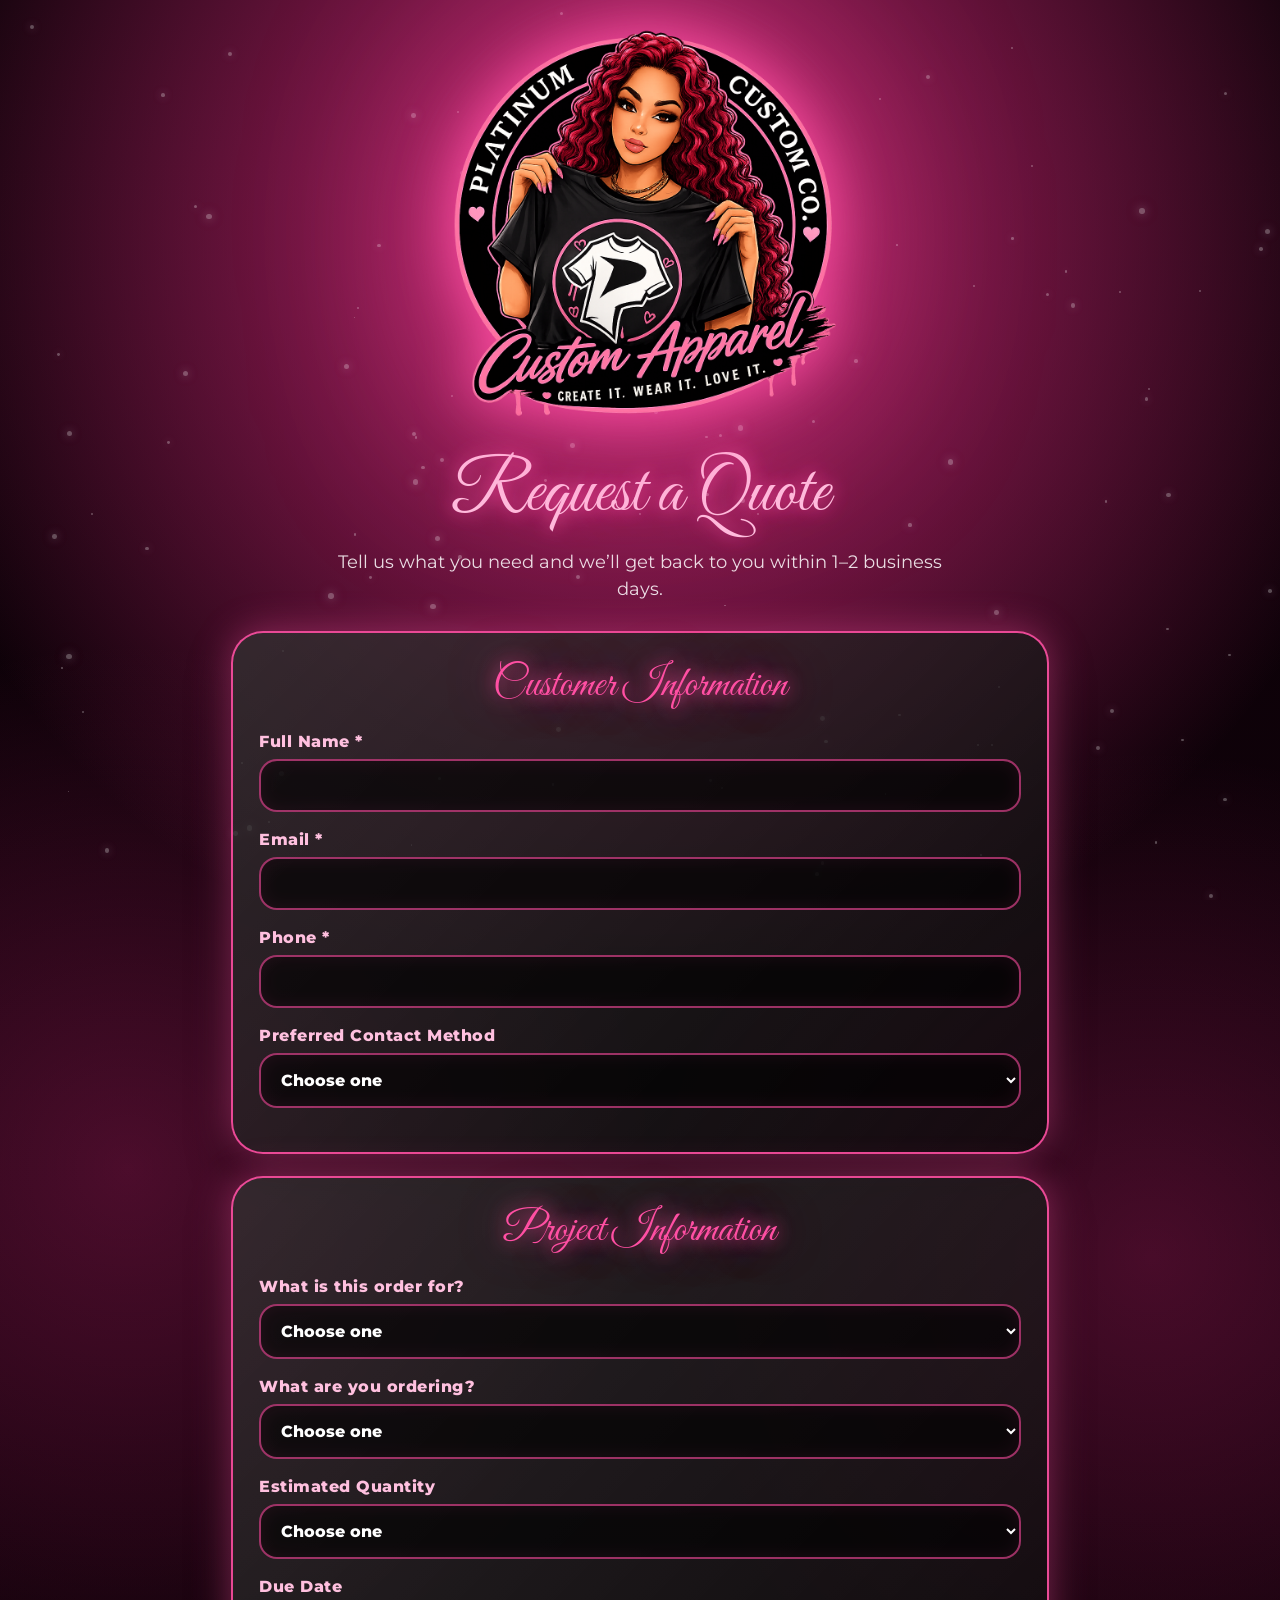
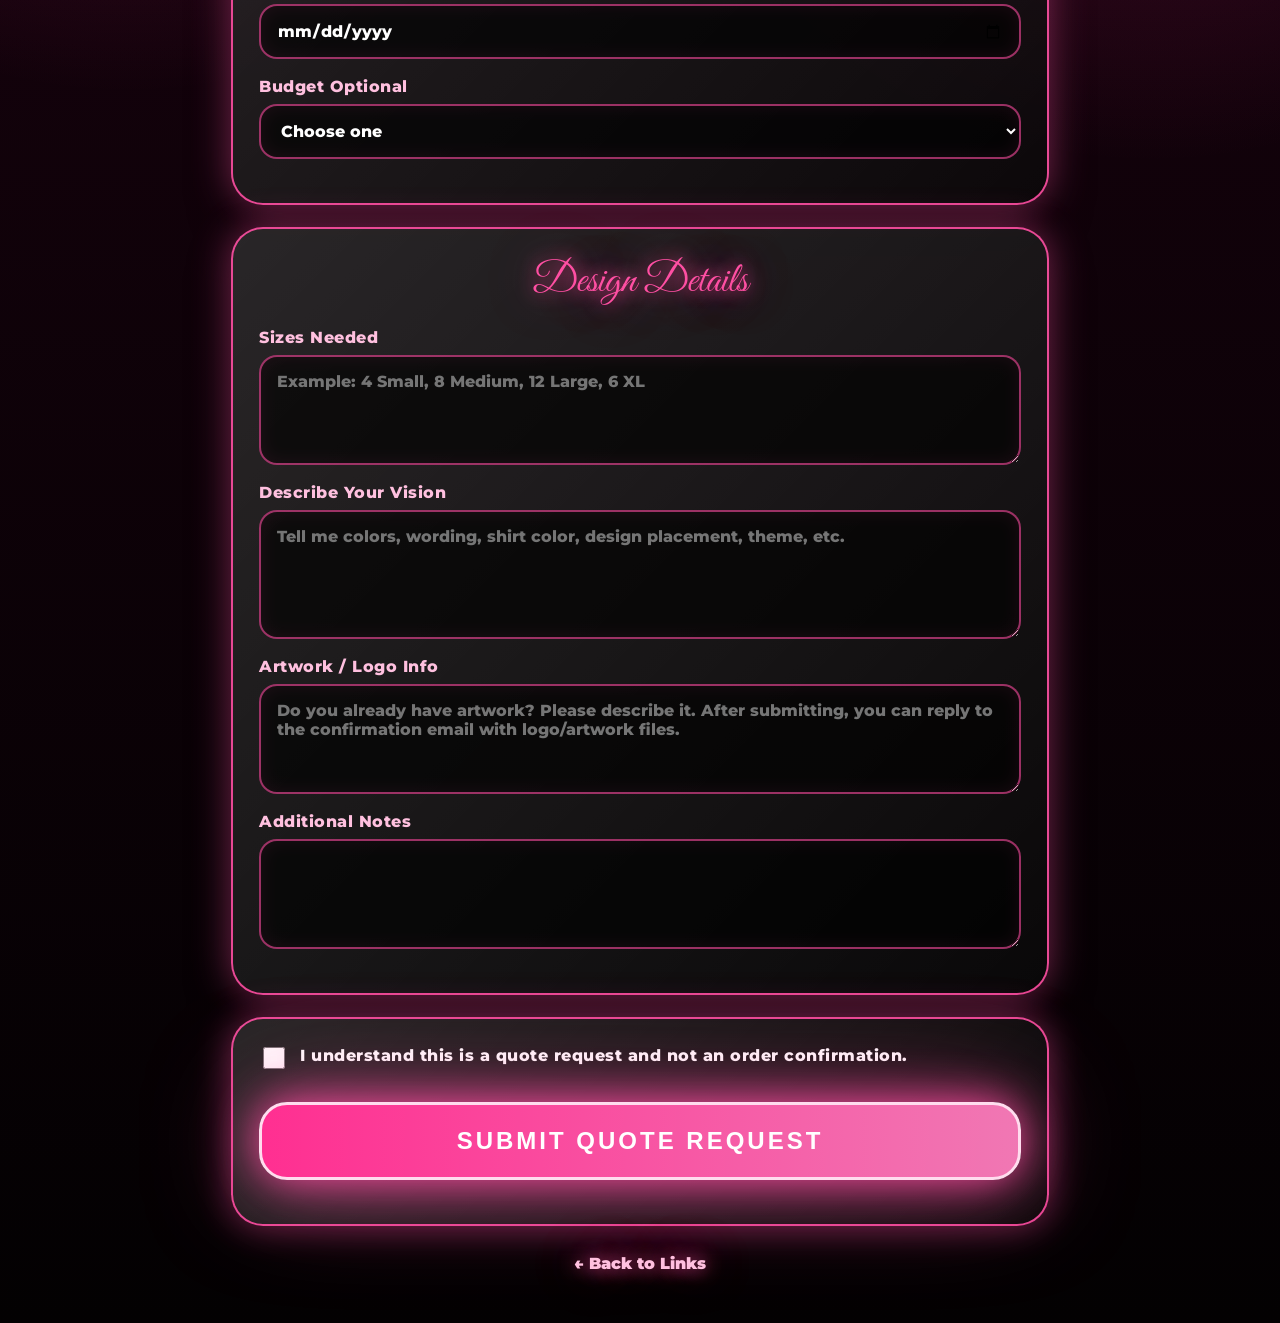
==== quote.html @ 76781a7c "Add files via upload" ====
<!DOCTYPE html>
<html lang="en">
<head>
  <meta charset="UTF-8" />
  <meta name="viewport" content="width=device-width, initial-scale=1.0" />

  <title>Request a Quote | Platinum Custom Apparel</title>

  <link rel="preconnect" href="https://fonts.googleapis.com">
  <link rel="preconnect" href="https://fonts.gstatic.com" crossorigin>
  <link href="https://fonts.googleapis.com/css2?family=Great+Vibes&family=Montserrat:wght@500;700;800;900&display=swap" rel="stylesheet">

  <link rel="stylesheet" href="quote.css" />
</head>

<body>
  <div class="sparkles" aria-hidden="true"></div>
  <div class="hearts" aria-hidden="true"></div>

  <main class="quote-page">
    <section class="hero">
      <img src="logo.png" class="logo" alt="Platinum Custom Apparel logo">
      <h1>Request a Quote</h1>
      <p>Tell us what you need and we’ll get back to you within 1–2 business days.</p>
    </section>

    <form id="quoteForm" class="quote-form">
      <section class="form-card">
        <h2>Customer Information</h2>

        <label>
          Full Name *
          <input type="text" name="name" required>
        </label>

        <label>
          Email *
          <input type="email" name="email" required>
        </label>

        <label>
          Phone *
          <input type="tel" name="phone" required>
        </label>

        <label>
          Preferred Contact Method
          <select name="contactMethod">
            <option value="">Choose one</option>
            <option>Email</option>
            <option>Text</option>
            <option>Phone Call</option>
            <option>Instagram DM</option>
            <option>Facebook Messenger</option>
          </select>
        </label>
      </section>

      <section class="form-card">
        <h2>Project Information</h2>

        <label>
          What is this order for?
          <select name="orderType">
            <option value="">Choose one</option>
            <option>School Spirit Wear</option>
            <option>Sports Team</option>
            <option>Business Branding</option>
            <option>Employee Apparel</option>
            <option>Family Reunion</option>
            <option>Vacation Shirts</option>
            <option>Birthday</option>
            <option>Wedding</option>
            <option>Baby Shower</option>
            <option>Graduation</option>
            <option>Senior Night</option>
            <option>Memorial Shirts</option>
            <option>Fundraiser</option>
            <option>Personalized Gifts</option>
            <option>Other</option>
          </select>
        </label>

        <label>
          What are you ordering?
          <select name="product">
            <option value="">Choose one</option>
            <option>T-Shirts</option>
            <option>Hoodies</option>
            <option>Crewnecks</option>
            <option>Sweatpants</option>
            <option>Polo Shirts</option>
            <option>Hats</option>
            <option>Tumblers</option>
            <option>Other</option>
          </select>
        </label>

        <label>
          Estimated Quantity
          <select name="quantity">
            <option value="">Choose one</option>
            <option>1–10</option>
            <option>11–24</option>
            <option>25–49</option>
            <option>50–99</option>
            <option>100+</option>
          </select>
        </label>

        <label>
          Due Date
          <input type="date" name="dueDate">
        </label>

        <label>
          Budget Optional
          <select name="budget">
            <option value="">Choose one</option>
            <option>Under $250</option>
            <option>$250–$500</option>
            <option>$500–$1,000</option>
            <option>$1,000+</option>
            <option>Not sure</option>
          </select>
        </label>
      </section>

      <section class="form-card">
        <h2>Design Details</h2>

        <label>
          Sizes Needed
          <textarea name="sizes" rows="4" placeholder="Example: 4 Small, 8 Medium, 12 Large, 6 XL"></textarea>
        </label>

        <label>
          Describe Your Vision
          <textarea name="description" rows="5" placeholder="Tell me colors, wording, shirt color, design placement, theme, etc."></textarea>
        </label>

        <label>
          Artwork / Logo Info
          <textarea name="artwork" rows="4" placeholder="Do you already have artwork? Please describe it. After submitting, you can reply to the confirmation email with logo/artwork files."></textarea>
        </label>

        <label>
          Additional Notes
          <textarea name="notes" rows="4"></textarea>
        </label>
      </section>

      <section class="agreement">
        <label class="checkbox">
          <input type="checkbox" required>
          <span>I understand this is a quote request and not an order confirmation.</span>
        </label>

        <button type="submit" id="submitBtn">Submit Quote Request</button>
        <p id="formMessage" class="form-message"></p>
      </section>
    </form>

    <footer>
      <a href="index.html">← Back to Links</a>
    </footer>
  </main>

  <script src="quote.js"></script>
</body>
</html>
---- quote.css ----
/* Platinum Custom Apparel Quote Page */

:root {
  --black: #030102;
  --deep: #16020d;
  --pink: #ff4fa3;
  --pink-light: #ffc0df;
  --white: #ffffff;
  --border: rgba(255, 79, 163, .9);
  --glow: 0 0 18px rgba(255,79,163,.95), 0 0 48px rgba(255,79,163,.55);
}

* { box-sizing: border-box; }

html { background: var(--black); }

body {
  margin: 0;
  min-height: 100vh;
  color: white;
  font-family: "Montserrat", Arial, sans-serif;
  background:
    radial-gradient(circle at 50% 8%, rgba(255,47,145,.78), transparent 28%),
    radial-gradient(circle at 10% 40%, rgba(255,47,145,.24), transparent 25%),
    radial-gradient(circle at 90% 43%, rgba(255,47,145,.22), transparent 25%),
    linear-gradient(180deg, #050104 0%, var(--deep) 46%, #030102 100%);
  overflow-x: hidden;
}

.sparkles, .hearts {
  position: fixed;
  inset: 0;
  pointer-events: none;
  overflow: hidden;
  z-index: 0;
}

.sparkle {
  position: absolute;
  border-radius: 50%;
  background: rgba(255,255,255,.95);
  box-shadow: 0 0 8px rgba(255,255,255,.95), 0 0 22px rgba(255,79,163,.95);
  opacity: .3;
  animation: twinkle ease-in-out infinite;
}

@keyframes twinkle {
  0%, 100% { opacity: .14; transform: scale(.65); }
  50% { opacity: 1; transform: scale(1.9); }
}

.float-heart {
  position: absolute;
  bottom: -80px;
  color: var(--pink);
  opacity: 0;
  text-shadow: var(--glow);
  animation: floatHeart linear infinite;
}

@keyframes floatHeart {
  0% { transform: translateY(0) scale(.8); opacity: 0; }
  12% { opacity: .38; }
  84% { opacity: .22; }
  100% { transform: translateY(-118vh) scale(1.25); opacity: 0; }
}

.quote-page {
  position: relative;
  z-index: 1;
  width: min(94vw, 850px);
  margin: 0 auto;
  padding: 24px 16px 50px;
}

.hero {
  text-align: center;
}

.logo {
  display: block;
  width: min(96vw, 420px);
  margin: 0 auto 5px;
  filter: drop-shadow(0 0 28px rgba(255,79,163,1)) drop-shadow(0 0 90px rgba(255,79,163,.6));
}

h1 {
  margin: 0 0 10px;
  font-size: clamp(38px, 7vw, 72px);
  font-family: "Great Vibes", cursive;
  font-weight: 400;
  color: var(--pink-light);
  text-shadow: var(--glow);
}

.hero p {
  margin: 0 auto 28px;
  max-width: 620px;
  font-size: 18px;
  line-height: 1.5;
  color: rgba(255,255,255,.86);
}

.quote-form {
  display: grid;
  gap: 22px;
}

.form-card, .agreement {
  border: 2.5px solid var(--border);
  border-radius: 32px;
  padding: 26px;
  background: linear-gradient(135deg, rgba(255,255,255,.15), rgba(255,255,255,.03)), rgba(0,0,0,.72);
  box-shadow: 0 0 36px rgba(255,79,163,.45), 0 20px 40px rgba(0,0,0,.5);
}

.form-card h2 {
  margin: 0 0 20px;
  font-family: "Great Vibes", cursive;
  font-size: 42px;
  font-weight: 400;
  color: var(--pink);
  text-align: center;
  text-shadow: var(--glow);
}

label {
  display: grid;
  gap: 8px;
  margin-bottom: 18px;
  font-weight: 800;
  color: var(--pink-light);
  letter-spacing: .5px;
}

input, select, textarea {
  width: 100%;
  border: 2px solid rgba(255,79,163,.6);
  border-radius: 18px;
  padding: 15px 16px;
  background: rgba(0,0,0,.62);
  color: white;
  font: inherit;
  outline: none;
  box-shadow: inset 0 0 18px rgba(255,79,163,.08);
}

input:focus, select:focus, textarea:focus {
  border-color: var(--pink-light);
  box-shadow: 0 0 20px rgba(255,79,163,.55);
}

textarea {
  resize: vertical;
}

.checkbox {
  display: flex;
  align-items: flex-start;
  gap: 12px;
  color: white;
  line-height: 1.4;
}

.checkbox input {
  width: 22px;
  height: 22px;
  margin-top: 2px;
}

button {
  width: 100%;
  margin-top: 12px;
  border: 3px solid rgba(255,220,238,1);
  border-radius: 28px;
  padding: 22px;
  background: linear-gradient(90deg, rgba(255,47,145,1), rgba(255,126,190,.94));
  color: white;
  font-size: 24px;
  font-weight: 900;
  text-transform: uppercase;
  letter-spacing: 3px;
  cursor: pointer;
  box-shadow: 0 0 45px rgba(255,79,163,1), 0 0 108px rgba(255,79,163,.54);
}

button:disabled {
  opacity: .65;
  cursor: wait;
}

.form-message {
  margin: 18px 0 0;
  text-align: center;
  font-weight: 800;
  line-height: 1.5;
}

.success { color: #ffc0df; }
.error { color: #ffcccc; }

footer {
  text-align: center;
  margin-top: 28px;
}

footer a {
  color: var(--pink-light);
  text-decoration: none;
  font-weight: 900;
  text-shadow: var(--glow);
}

@media (max-width: 640px) {
  .form-card, .agreement {
    padding: 20px;
    border-radius: 26px;
  }

  .form-card h2 {
    font-size: 36px;
  }

  button {
    font-size: 18px;
    padding: 18px;
  }
}
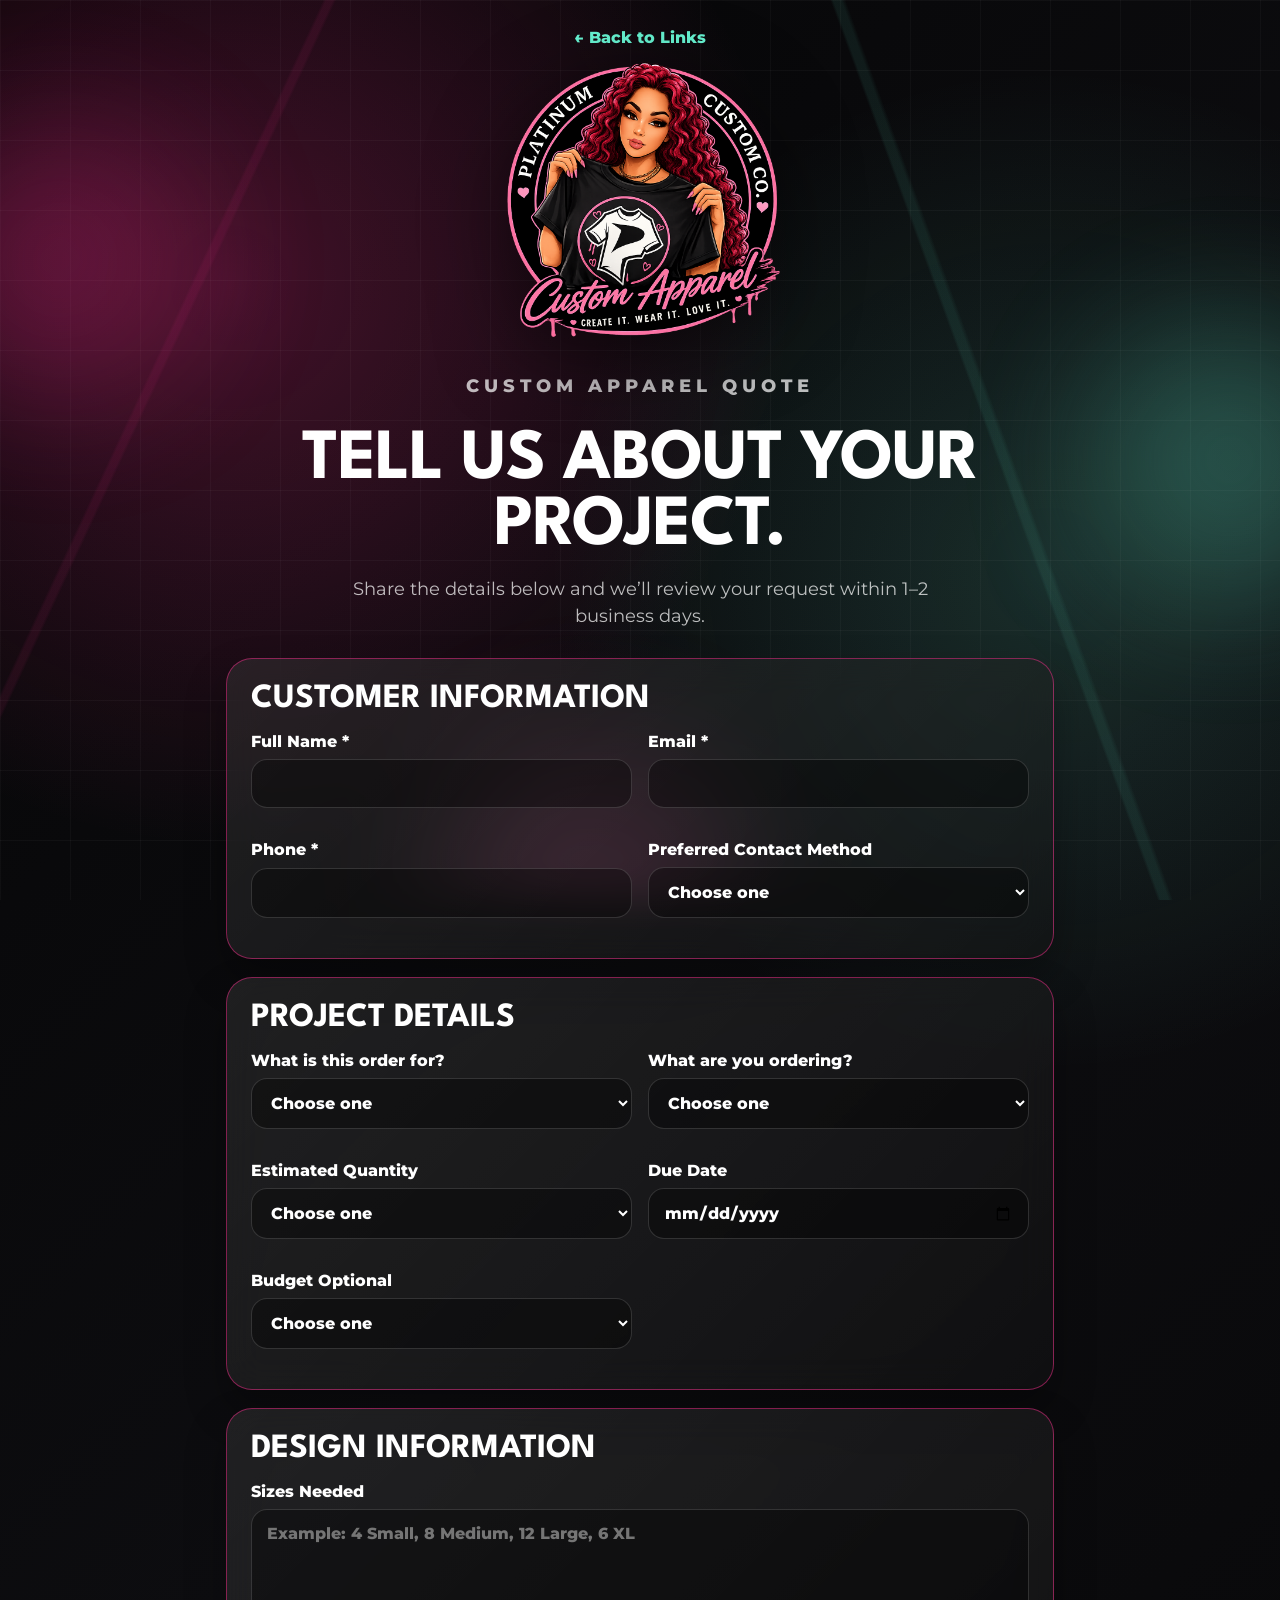
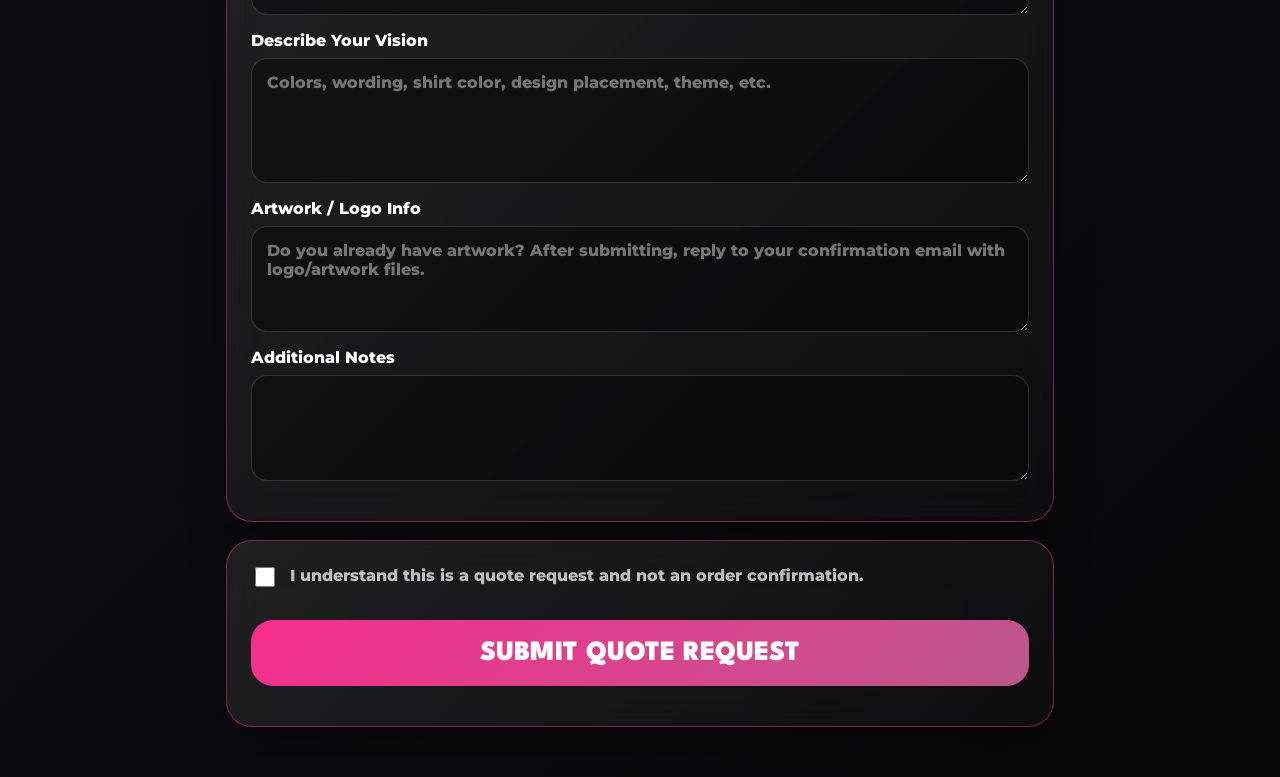
==== commit 3fa64317: "Add files via upload" ====
--- a/quote.html
+++ b/quote.html
@@ -1,171 +1,60 @@
 <!DOCTYPE html>
 <html lang="en">
 <head>
-  <meta charset="UTF-8" />
-  <meta name="viewport" content="width=device-width, initial-scale=1.0" />
+<meta charset="UTF-8"><meta name="viewport" content="width=device-width, initial-scale=1.0">
+<title>Request a Quote | Platinum Custom Apparel</title>
+<link rel="preconnect" href="https://fonts.googleapis.com">
+<link rel="preconnect" href="https://fonts.gstatic.com" crossorigin>
+<link href="https://fonts.googleapis.com/css2?family=League+Spartan:wght@600;700;800;900&family=Montserrat:wght@400;600;700;800&display=swap" rel="stylesheet">
+<link rel="stylesheet" href="quote.css">
+</head>
+<body>
+<div class="background-grid"></div><div class="ambient-orbs"><span></span><span></span><span></span></div>
+<main class="quote-page">
+<header class="quote-hero">
+<a href="index.html" class="back-link">← Back to Links</a>
+<img src="logo.png" class="quote-logo" alt="Platinum Custom Apparel logo">
+<p class="eyebrow">CUSTOM APPAREL QUOTE</p>
+<h1>Tell Us About Your Project.</h1>
+<p>Share the details below and we’ll review your request within 1–2 business days.</p>
+</header>
 
-  <title>Request a Quote | Platinum Custom Apparel</title>
+<form id="quoteForm" class="quote-form">
+<section class="form-card">
+<h2>Customer Information</h2>
+<div class="field-grid">
+<label>Full Name *<input type="text" name="name" required></label>
+<label>Email *<input type="email" name="email" required></label>
+<label>Phone *<input type="tel" name="phone" required></label>
+<label>Preferred Contact Method<select name="contactMethod"><option value="">Choose one</option><option>Email</option><option>Text</option><option>Phone Call</option><option>Instagram DM</option><option>Facebook Messenger</option></select></label>
+</div>
+</section>
 
-  <link rel="preconnect" href="https://fonts.googleapis.com">
-  <link rel="preconnect" href="https://fonts.gstatic.com" crossorigin>
-  <link href="https://fonts.googleapis.com/css2?family=Great+Vibes&family=Montserrat:wght@500;700;800;900&display=swap" rel="stylesheet">
+<section class="form-card">
+<h2>Project Details</h2>
+<div class="field-grid">
+<label>What is this order for?<select name="orderType"><option value="">Choose one</option><option>School Spirit Wear</option><option>Sports Team</option><option>Business Branding</option><option>Employee Apparel</option><option>Family Reunion</option><option>Vacation Shirts</option><option>Birthday</option><option>Wedding</option><option>Baby Shower</option><option>Graduation</option><option>Senior Night</option><option>Memorial Shirts</option><option>Fundraiser</option><option>Personalized Gifts</option><option>Other</option></select></label>
+<label>What are you ordering?<select name="product"><option value="">Choose one</option><option>T-Shirts</option><option>Hoodies</option><option>Crewnecks</option><option>Sweatpants</option><option>Polo Shirts</option><option>Hats</option><option>Tumblers</option><option>Other</option></select></label>
+<label>Estimated Quantity<select name="quantity"><option value="">Choose one</option><option>1–10</option><option>11–24</option><option>25–49</option><option>50–99</option><option>100+</option></select></label>
+<label>Due Date<input type="date" name="dueDate"></label>
+<label>Budget Optional<select name="budget"><option value="">Choose one</option><option>Under $250</option><option>$250–$500</option><option>$500–$1,000</option><option>$1,000+</option><option>Not sure</option></select></label>
+</div>
+</section>
 
-  <link rel="stylesheet" href="quote.css" />
-</head>
+<section class="form-card">
+<h2>Design Information</h2>
+<label>Sizes Needed<textarea name="sizes" rows="4" placeholder="Example: 4 Small, 8 Medium, 12 Large, 6 XL"></textarea></label>
+<label>Describe Your Vision<textarea name="description" rows="5" placeholder="Colors, wording, shirt color, design placement, theme, etc."></textarea></label>
+<label>Artwork / Logo Info<textarea name="artwork" rows="4" placeholder="Do you already have artwork? After submitting, reply to your confirmation email with logo/artwork files."></textarea></label>
+<label>Additional Notes<textarea name="notes" rows="4"></textarea></label>
+</section>
 
-<body>
-  <div class="sparkles" aria-hidden="true"></div>
-  <div class="hearts" aria-hidden="true"></div>
-
-  <main class="quote-page">
-    <section class="hero">
-      <img src="logo.png" class="logo" alt="Platinum Custom Apparel logo">
-      <h1>Request a Quote</h1>
-      <p>Tell us what you need and we’ll get back to you within 1–2 business days.</p>
-    </section>
-
-    <form id="quoteForm" class="quote-form">
-      <section class="form-card">
-        <h2>Customer Information</h2>
-
-        <label>
-          Full Name *
-          <input type="text" name="name" required>
-        </label>
-
-        <label>
-          Email *
-          <input type="email" name="email" required>
-        </label>
-
-        <label>
-          Phone *
-          <input type="tel" name="phone" required>
-        </label>
-
-        <label>
-          Preferred Contact Method
-          <select name="contactMethod">
-            <option value="">Choose one</option>
-            <option>Email</option>
-            <option>Text</option>
-            <option>Phone Call</option>
-            <option>Instagram DM</option>
-            <option>Facebook Messenger</option>
-          </select>
-        </label>
-      </section>
-
-      <section class="form-card">
-        <h2>Project Information</h2>
-
-        <label>
-          What is this order for?
-          <select name="orderType">
-            <option value="">Choose one</option>
-            <option>School Spirit Wear</option>
-            <option>Sports Team</option>
-            <option>Business Branding</option>
-            <option>Employee Apparel</option>
-            <option>Family Reunion</option>
-            <option>Vacation Shirts</option>
-            <option>Birthday</option>
-            <option>Wedding</option>
-            <option>Baby Shower</option>
-            <option>Graduation</option>
-            <option>Senior Night</option>
-            <option>Memorial Shirts</option>
-            <option>Fundraiser</option>
-            <option>Personalized Gifts</option>
-            <option>Other</option>
-          </select>
-        </label>
-
-        <label>
-          What are you ordering?
-          <select name="product">
-            <option value="">Choose one</option>
-            <option>T-Shirts</option>
-            <option>Hoodies</option>
-            <option>Crewnecks</option>
-            <option>Sweatpants</option>
-            <option>Polo Shirts</option>
-            <option>Hats</option>
-            <option>Tumblers</option>
-            <option>Other</option>
-          </select>
-        </label>
-
-        <label>
-          Estimated Quantity
-          <select name="quantity">
-            <option value="">Choose one</option>
-            <option>1–10</option>
-            <option>11–24</option>
-            <option>25–49</option>
-            <option>50–99</option>
-            <option>100+</option>
-          </select>
-        </label>
-
-        <label>
-          Due Date
-          <input type="date" name="dueDate">
-        </label>
-
-        <label>
-          Budget Optional
-          <select name="budget">
-            <option value="">Choose one</option>
-            <option>Under $250</option>
-            <option>$250–$500</option>
-            <option>$500–$1,000</option>
-            <option>$1,000+</option>
-            <option>Not sure</option>
-          </select>
-        </label>
-      </section>
-
-      <section class="form-card">
-        <h2>Design Details</h2>
-
-        <label>
-          Sizes Needed
-          <textarea name="sizes" rows="4" placeholder="Example: 4 Small, 8 Medium, 12 Large, 6 XL"></textarea>
-        </label>
-
-        <label>
-          Describe Your Vision
-          <textarea name="description" rows="5" placeholder="Tell me colors, wording, shirt color, design placement, theme, etc."></textarea>
-        </label>
-
-        <label>
-          Artwork / Logo Info
-          <textarea name="artwork" rows="4" placeholder="Do you already have artwork? Please describe it. After submitting, you can reply to the confirmation email with logo/artwork files."></textarea>
-        </label>
-
-        <label>
-          Additional Notes
-          <textarea name="notes" rows="4"></textarea>
-        </label>
-      </section>
-
-      <section class="agreement">
-        <label class="checkbox">
-          <input type="checkbox" required>
-          <span>I understand this is a quote request and not an order confirmation.</span>
-        </label>
-
-        <button type="submit" id="submitBtn">Submit Quote Request</button>
-        <p id="formMessage" class="form-message"></p>
-      </section>
-    </form>
-
-    <footer>
-      <a href="index.html">← Back to Links</a>
-    </footer>
-  </main>
-
-  <script src="quote.js"></script>
-</body>
-</html>
+<section class="submit-card">
+<label class="checkbox"><input type="checkbox" required><span>I understand this is a quote request and not an order confirmation.</span></label>
+<button type="submit" id="submitBtn">Submit Quote Request</button>
+<p id="formMessage"></p>
+</section>
+</form>
+</main>
+<script src="quote.js"></script>
+</body></html>
--- a/quote.css
+++ b/quote.css
@@ -1,228 +1 @@
-/* Platinum Custom Apparel Quote Page */
-
-:root {
-  --black: #030102;
-  --deep: #16020d;
-  --pink: #ff4fa3;
-  --pink-light: #ffc0df;
-  --white: #ffffff;
-  --border: rgba(255, 79, 163, .9);
-  --glow: 0 0 18px rgba(255,79,163,.95), 0 0 48px rgba(255,79,163,.55);
-}
-
-* { box-sizing: border-box; }
-
-html { background: var(--black); }
-
-body {
-  margin: 0;
-  min-height: 100vh;
-  color: white;
-  font-family: "Montserrat", Arial, sans-serif;
-  background:
-    radial-gradient(circle at 50% 8%, rgba(255,47,145,.78), transparent 28%),
-    radial-gradient(circle at 10% 40%, rgba(255,47,145,.24), transparent 25%),
-    radial-gradient(circle at 90% 43%, rgba(255,47,145,.22), transparent 25%),
-    linear-gradient(180deg, #050104 0%, var(--deep) 46%, #030102 100%);
-  overflow-x: hidden;
-}
-
-.sparkles, .hearts {
-  position: fixed;
-  inset: 0;
-  pointer-events: none;
-  overflow: hidden;
-  z-index: 0;
-}
-
-.sparkle {
-  position: absolute;
-  border-radius: 50%;
-  background: rgba(255,255,255,.95);
-  box-shadow: 0 0 8px rgba(255,255,255,.95), 0 0 22px rgba(255,79,163,.95);
-  opacity: .3;
-  animation: twinkle ease-in-out infinite;
-}
-
-@keyframes twinkle {
-  0%, 100% { opacity: .14; transform: scale(.65); }
-  50% { opacity: 1; transform: scale(1.9); }
-}
-
-.float-heart {
-  position: absolute;
-  bottom: -80px;
-  color: var(--pink);
-  opacity: 0;
-  text-shadow: var(--glow);
-  animation: floatHeart linear infinite;
-}
-
-@keyframes floatHeart {
-  0% { transform: translateY(0) scale(.8); opacity: 0; }
-  12% { opacity: .38; }
-  84% { opacity: .22; }
-  100% { transform: translateY(-118vh) scale(1.25); opacity: 0; }
-}
-
-.quote-page {
-  position: relative;
-  z-index: 1;
-  width: min(94vw, 850px);
-  margin: 0 auto;
-  padding: 24px 16px 50px;
-}
-
-.hero {
-  text-align: center;
-}
-
-.logo {
-  display: block;
-  width: min(96vw, 420px);
-  margin: 0 auto 5px;
-  filter: drop-shadow(0 0 28px rgba(255,79,163,1)) drop-shadow(0 0 90px rgba(255,79,163,.6));
-}
-
-h1 {
-  margin: 0 0 10px;
-  font-size: clamp(38px, 7vw, 72px);
-  font-family: "Great Vibes", cursive;
-  font-weight: 400;
-  color: var(--pink-light);
-  text-shadow: var(--glow);
-}
-
-.hero p {
-  margin: 0 auto 28px;
-  max-width: 620px;
-  font-size: 18px;
-  line-height: 1.5;
-  color: rgba(255,255,255,.86);
-}
-
-.quote-form {
-  display: grid;
-  gap: 22px;
-}
-
-.form-card, .agreement {
-  border: 2.5px solid var(--border);
-  border-radius: 32px;
-  padding: 26px;
-  background: linear-gradient(135deg, rgba(255,255,255,.15), rgba(255,255,255,.03)), rgba(0,0,0,.72);
-  box-shadow: 0 0 36px rgba(255,79,163,.45), 0 20px 40px rgba(0,0,0,.5);
-}
-
-.form-card h2 {
-  margin: 0 0 20px;
-  font-family: "Great Vibes", cursive;
-  font-size: 42px;
-  font-weight: 400;
-  color: var(--pink);
-  text-align: center;
-  text-shadow: var(--glow);
-}
-
-label {
-  display: grid;
-  gap: 8px;
-  margin-bottom: 18px;
-  font-weight: 800;
-  color: var(--pink-light);
-  letter-spacing: .5px;
-}
-
-input, select, textarea {
-  width: 100%;
-  border: 2px solid rgba(255,79,163,.6);
-  border-radius: 18px;
-  padding: 15px 16px;
-  background: rgba(0,0,0,.62);
-  color: white;
-  font: inherit;
-  outline: none;
-  box-shadow: inset 0 0 18px rgba(255,79,163,.08);
-}
-
-input:focus, select:focus, textarea:focus {
-  border-color: var(--pink-light);
-  box-shadow: 0 0 20px rgba(255,79,163,.55);
-}
-
-textarea {
-  resize: vertical;
-}
-
-.checkbox {
-  display: flex;
-  align-items: flex-start;
-  gap: 12px;
-  color: white;
-  line-height: 1.4;
-}
-
-.checkbox input {
-  width: 22px;
-  height: 22px;
-  margin-top: 2px;
-}
-
-button {
-  width: 100%;
-  margin-top: 12px;
-  border: 3px solid rgba(255,220,238,1);
-  border-radius: 28px;
-  padding: 22px;
-  background: linear-gradient(90deg, rgba(255,47,145,1), rgba(255,126,190,.94));
-  color: white;
-  font-size: 24px;
-  font-weight: 900;
-  text-transform: uppercase;
-  letter-spacing: 3px;
-  cursor: pointer;
-  box-shadow: 0 0 45px rgba(255,79,163,1), 0 0 108px rgba(255,79,163,.54);
-}
-
-button:disabled {
-  opacity: .65;
-  cursor: wait;
-}
-
-.form-message {
-  margin: 18px 0 0;
-  text-align: center;
-  font-weight: 800;
-  line-height: 1.5;
-}
-
-.success { color: #ffc0df; }
-.error { color: #ffcccc; }
-
-footer {
-  text-align: center;
-  margin-top: 28px;
-}
-
-footer a {
-  color: var(--pink-light);
-  text-decoration: none;
-  font-weight: 900;
-  text-shadow: var(--glow);
-}
-
-@media (max-width: 640px) {
-  .form-card, .agreement {
-    padding: 20px;
-    border-radius: 26px;
-  }
-
-  .form-card h2 {
-    font-size: 36px;
-  }
-
-  button {
-    font-size: 18px;
-    padding: 18px;
-  }
-}
+:root{--black:#050506;--pink:#ff2f91;--pink-soft:#ff74bd;--mint:#67f5d3;--muted:rgba(255,255,255,.72);--line:rgba(255,255,255,.13);--pink-line:rgba(255,47,145,.48)}*{box-sizing:border-box}html{background:#050506}body{margin:0;min-height:100vh;color:#fff;font-family:Montserrat,Arial,sans-serif;background:radial-gradient(circle at 18% 12%,rgba(255,47,145,.24),transparent 24%),radial-gradient(circle at 82% 24%,rgba(103,245,211,.14),transparent 24%),linear-gradient(135deg,#050506 0%,#0d0d10 50%,#070708 100%);overflow-x:hidden}.background-grid{position:fixed;inset:0;z-index:0;pointer-events:none;background:linear-gradient(115deg,transparent 0 19%,rgba(255,47,145,.08) 19.2% 19.6%,transparent 19.8% 100%),linear-gradient(70deg,transparent 0 72%,rgba(103,245,211,.08) 72.2% 72.7%,transparent 73% 100%),linear-gradient(rgba(255,255,255,.035) 1px,transparent 1px),linear-gradient(90deg,rgba(255,255,255,.03) 1px,transparent 1px);background-size:100% 100%,100% 100%,70px 70px,70px 70px}.ambient-orbs{position:fixed;inset:0;overflow:hidden;pointer-events:none;z-index:0}.ambient-orbs span{position:absolute;width:280px;height:280px;border-radius:50%;filter:blur(70px);opacity:.24;animation:floatOrb 13s ease-in-out infinite}.ambient-orbs span:nth-child(1){background:var(--pink);left:-80px;top:120px}.ambient-orbs span:nth-child(2){background:var(--mint);right:-90px;top:320px;animation-delay:-4s}.ambient-orbs span:nth-child(3){background:var(--pink-soft);left:35%;bottom:-120px;animation-delay:-8s}@keyframes floatOrb{0%,100%{transform:translateY(0) scale(1)}50%{transform:translateY(-25px) scale(1.08)}}.quote-page{position:relative;z-index:1;width:min(94vw,860px);margin:0 auto;padding:28px 16px 50px}.quote-hero{text-align:center}.back-link{display:inline-block;color:var(--mint);text-decoration:none;font-weight:800;margin-bottom:10px}.quote-logo{display:block;width:min(75vw,300px);margin:0 auto 14px;filter:drop-shadow(0 18px 40px rgba(0,0,0,.55))}.eyebrow{margin:0 0 10px;color:var(--mint);font-size:14px;font-weight:800;letter-spacing:5px;text-transform:uppercase}.quote-hero h1{margin:0 auto;max-width:760px;font-family:"League Spartan",Arial,sans-serif;font-size:clamp(42px,7vw,72px);line-height:.92;text-transform:uppercase;letter-spacing:-1px}.quote-hero p{max-width:630px;margin:16px auto 28px;color:var(--muted);font-size:18px;line-height:1.5}.quote-form{display:grid;gap:18px}.form-card,.submit-card{border:1.5px solid var(--pink-line);border-radius:26px;padding:24px;background:linear-gradient(135deg,rgba(255,255,255,.10),rgba(255,255,255,.035)),rgba(0,0,0,.36);box-shadow:0 20px 42px rgba(0,0,0,.30);backdrop-filter:blur(18px)}.form-card h2{margin:0 0 18px;font-family:"League Spartan",Arial,sans-serif;font-size:34px;text-transform:uppercase}.field-grid{display:grid;grid-template-columns:1fr 1fr;gap:16px}label{display:grid;gap:8px;margin-bottom:16px;color:#fff;font-weight:800}input,select,textarea{width:100%;border:1.5px solid rgba(255,255,255,.15);border-radius:16px;padding:14px 15px;background:rgba(0,0,0,.36);color:#fff;font:inherit;outline:none}input:focus,select:focus,textarea:focus{border-color:var(--mint);box-shadow:0 0 0 3px rgba(103,245,211,.12)}textarea{resize:vertical}.checkbox{display:flex;gap:12px;align-items:flex-start;color:var(--muted);line-height:1.4}.checkbox input{width:20px;height:20px;margin-top:2px}button{width:100%;margin-top:14px;border:0;border-radius:22px;padding:20px;background:linear-gradient(135deg,rgba(255,47,145,.96),rgba(255,116,189,.72));color:white;font-family:"League Spartan",Arial,sans-serif;font-size:28px;font-weight:900;text-transform:uppercase;cursor:pointer;transition:.22s ease}button:hover{transform:translateY(-3px);box-shadow:0 22px 48px rgba(0,0,0,.38)}button:disabled{opacity:.65;cursor:wait}#formMessage{text-align:center;font-weight:800;line-height:1.45}.success{color:var(--mint)}.error{color:#ffb3c7}@media(max-width:650px){.field-grid{grid-template-columns:1fr}.form-card,.submit-card{padding:20px;border-radius:22px}.quote-logo{width:min(82vw,260px)}.quote-hero h1{font-size:44px}button{font-size:22px}}
